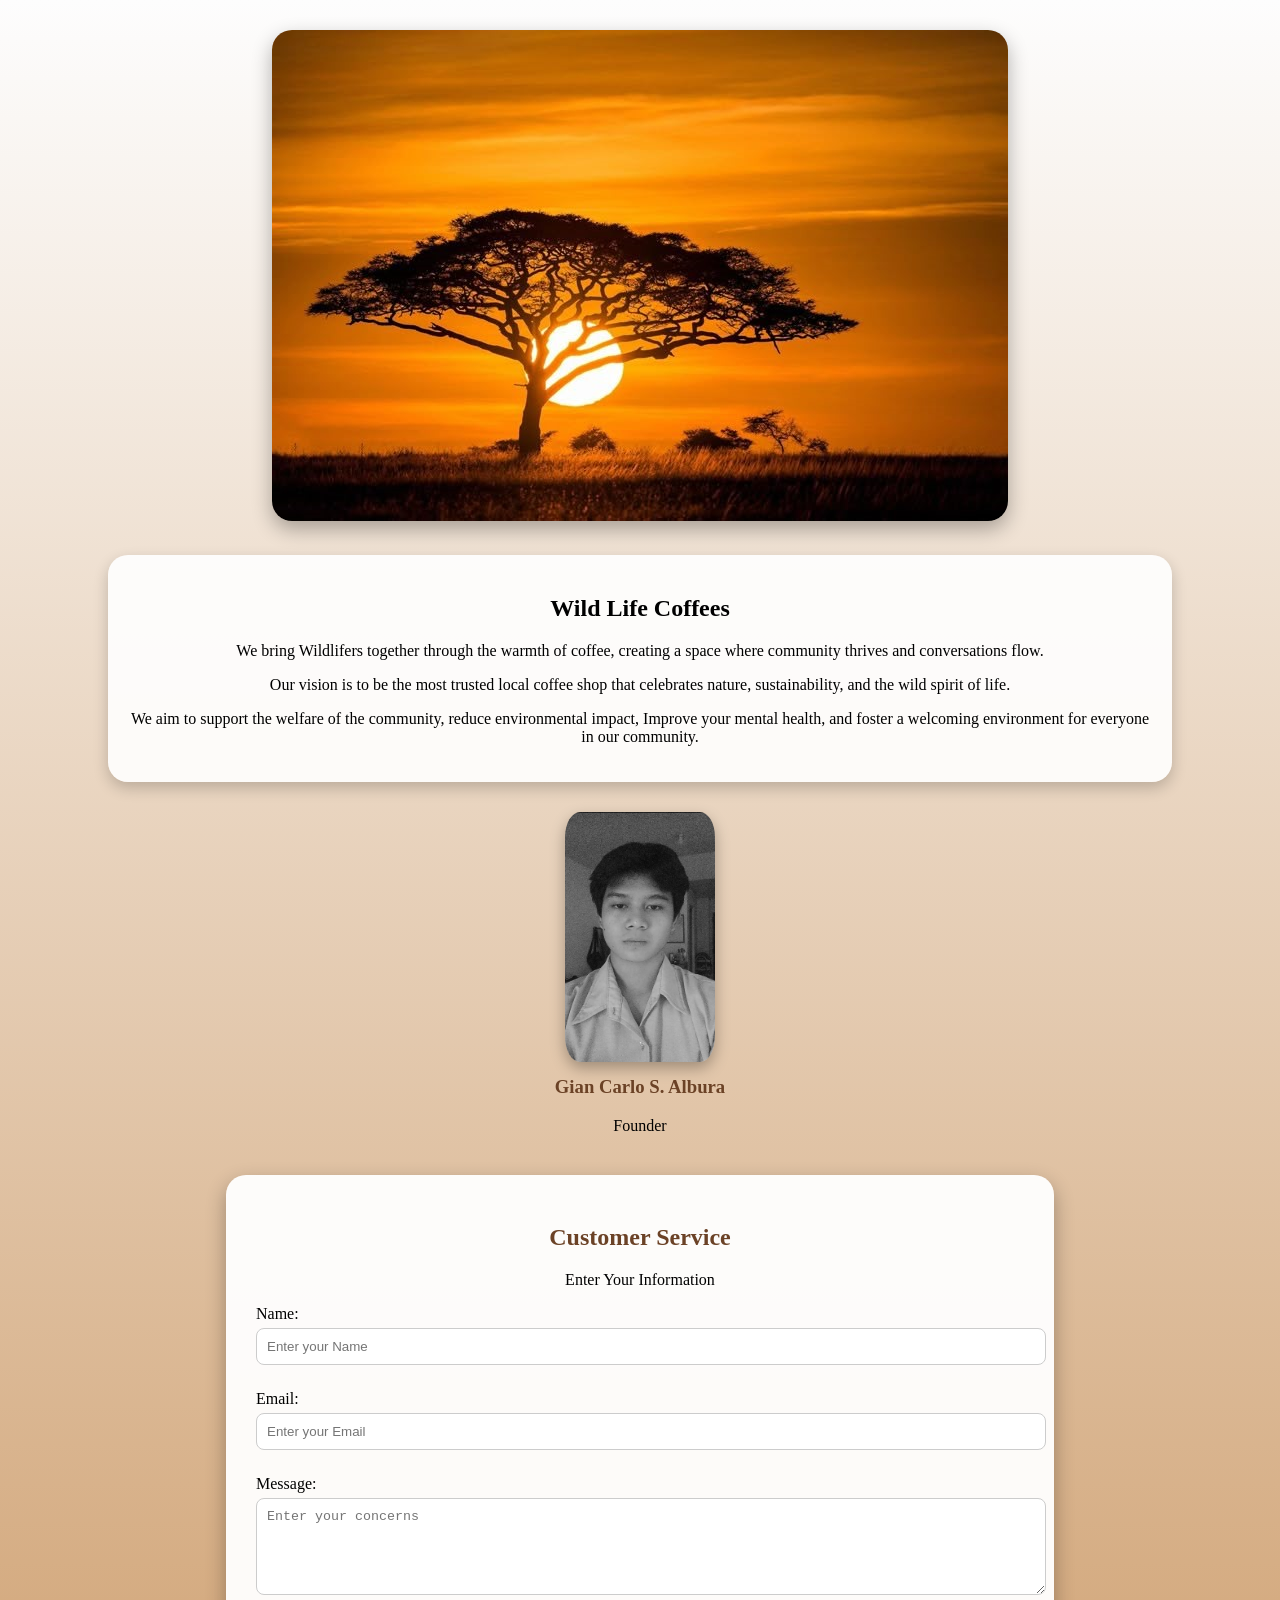
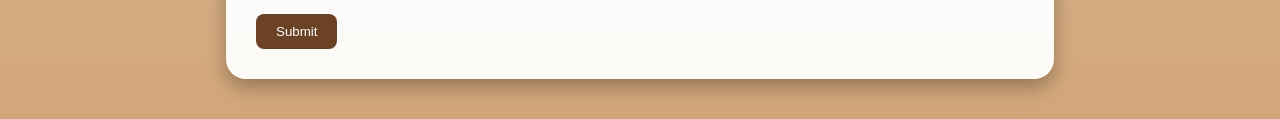
==== about.html @ 6746c384 "This is my original website" ====
<!DOCTYPE html>
<html>
<head>
    <title>About - Wild Life Coffee</title>
    <style>
        body {
            margin: 0;
            font-family: "Times New Roman", Times, serif;
            background: linear-gradient(to bottom, #fdfdfd, #d2a679);
            text-align: center;
        }

        .hero-image img {
            max-width: 80%;
            height: auto;
            border-radius: 20px;
            box-shadow: 0 8px 20px rgba(0,0,0,0.3);
            margin-top: 30px;
        }

        .business-info {
            width: 80%;
            margin: 30px auto;
            background: rgba(255,255,255,0.9);
            padding: 20px;
            border-radius: 20px;
            box-shadow: 0 6px 15px rgba(0,0,0,0.2);
        }

        .author {
            margin: 30px auto;
        }

        .author img {
            width: 150px;
            height: 250px;
            border-radius: 10%;
            box-shadow: 0 6px 15px rgba(0,0,0,0.3);
            filter: grayscale(100%)
        }

        .author h3 {
            margin-top: 10px;
            color: #6b4226;
        }

        .form-section {
            width: 60%;
            margin: 40px auto;
            background: rgba(255,255,255,0.95);
            padding: 30px;
            border-radius: 20px;
            box-shadow: 0 8px 20px rgba(0,0,0,0.3);
            text-align: Left;
        }
        
        .form-section p {
            text-align: center;
        }
        .form-section h2 {
            text-align: center;
            margin-bottom: 20px;
            color: #6b4226;
        }

        .form-section label {
            display: block;
            margin: 10px 0 5px;
        }

        .form-section input, .form-section textarea {
            width: 100%;
            padding: 10px;
            border-radius: 8px;
            border: 1px solid #ccc;
            margin-bottom: 15px;
        }

        .form-section button {
            padding: 10px 20px;
            background-color: #6b4226;
            color: white;
            border: none;
            border-radius: 8px;
            cursor: pointer;
            transition: all 0.3s ease;
        }

        .form-section button:hover {
            background-color: #8b5a2b;
            box-shadow: 0 4px 12px rgba(0,0,0,0.3);
            transform: scale(1.05);
        }
    </style>
</head>
<body>

    <div class="hero-image">
        <img src="Images/savannahsunset.jpg" alt="Cafe House">
    </div>

   
    <div class="business-info">
        <h2>Wild Life Coffees</h2>
        <p>We bring Wildlifers together through the warmth of coffee, creating a space where community thrives and conversations flow.</p>
        <p>Our vision is to be the most trusted local coffee shop that celebrates nature, sustainability, and the wild spirit of life.</p>
        <p>We aim to support the welfare of the community, reduce environmental impact, Improve your mental health, and foster a welcoming environment for everyone in our community.</p>
    </div>

    
    <div class="author">
        <img src="Images/Gian.jpg" alt="Founder">
        <h3>Gian Carlo S. Albura</h3>
        <p>Founder</p>
    </div>

    
    <div class="form-section">
        <h2>Customer Service</h2>
        <p>Enter Your Information</p>
        <form>
            <label for="name">Name:</label>
            <input type="text" id="name" name="name" placeholder="Enter your Name">

            <label for="email">Email:</label>
            <input type="email" id="email" name="email" placeholder="Enter your Email">

            <label for="message">Message:</label>
            <textarea id="message" name="message" rows="5" placeholder="Enter your concerns"></textarea>

            <button type="submit">Submit</button>
        </form>
    </div>

</body>
</html>
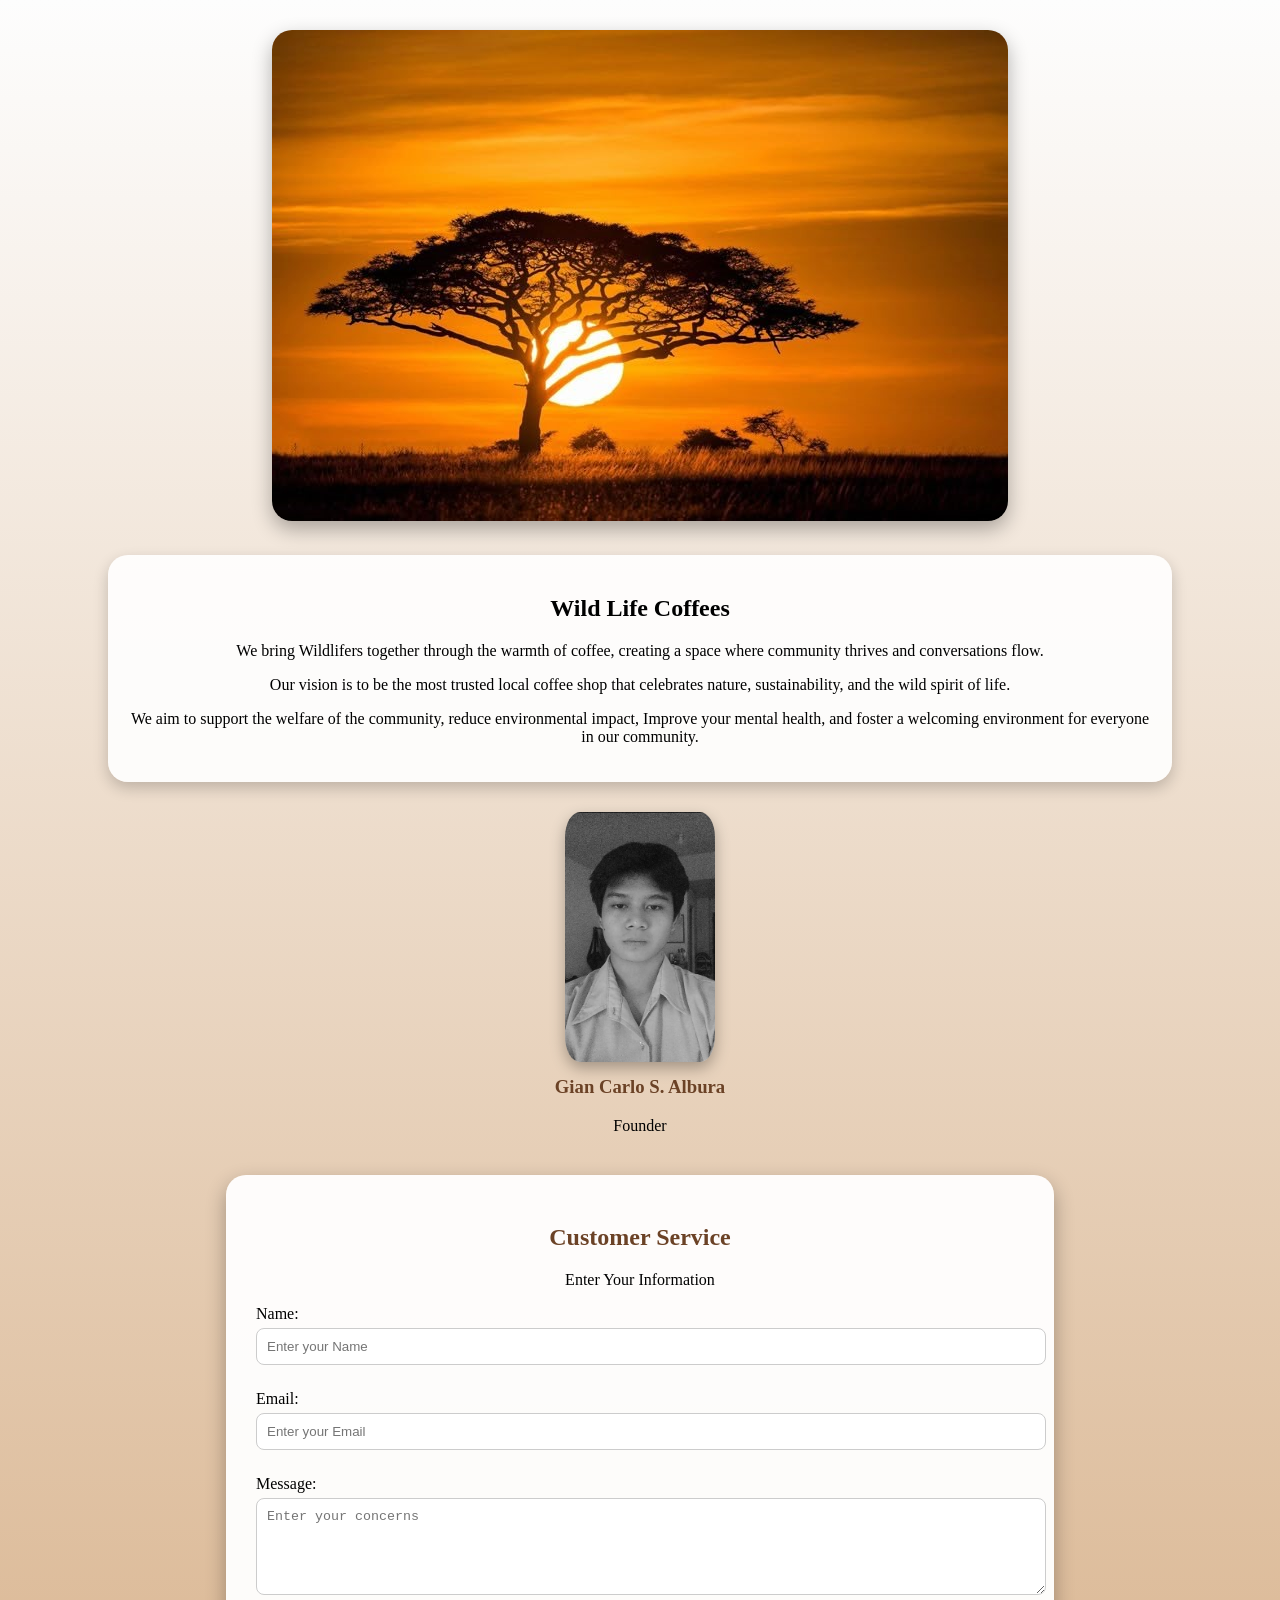
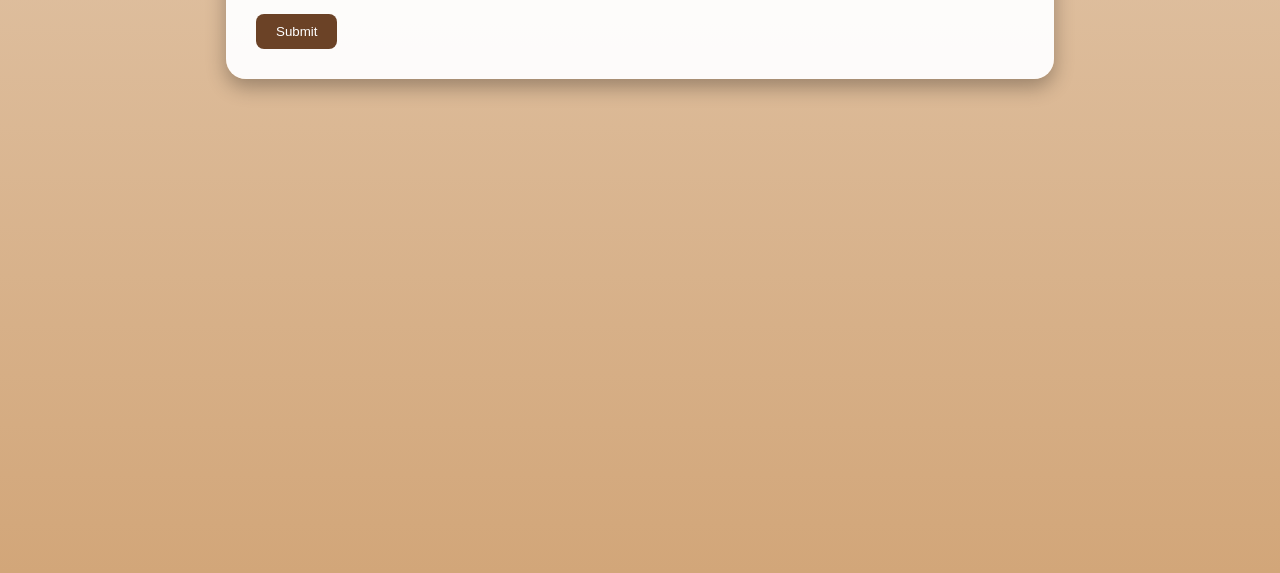
==== commit 4ba9090c: "location" ====
--- a/about.html
+++ b/about.html
@@ -131,6 +131,12 @@
             <button type="submit">Submit</button>
         </form>
     </div>
+    <div class="map-container">
+        <iframe src="https://www.google.com/maps/embed?pb=!1m18!1m12!1m3!1d1888.011117724963!2d123.8686510223223!3d10.305958325757516!2m3!1f0!2f0!3f0!3m2!1i1024!2i768!4f13.1!3m3!1m2!1s0x33a99f001e63b52b%3A0x1362781e1ea1cf35!2sJack%20Alpuerto&#39;s%20unit!5e1!3m2!1sen!2sph!4v1773221023439!5m2!1sen!2sph" width="600" height="450" style="border:0;" allowfullscreen="" loading="lazy" referrerpolicy="no-referrer-when-downgrade"></iframe>
+        
+    </div>
+
+    </div>
 
 </body>
 </html>
